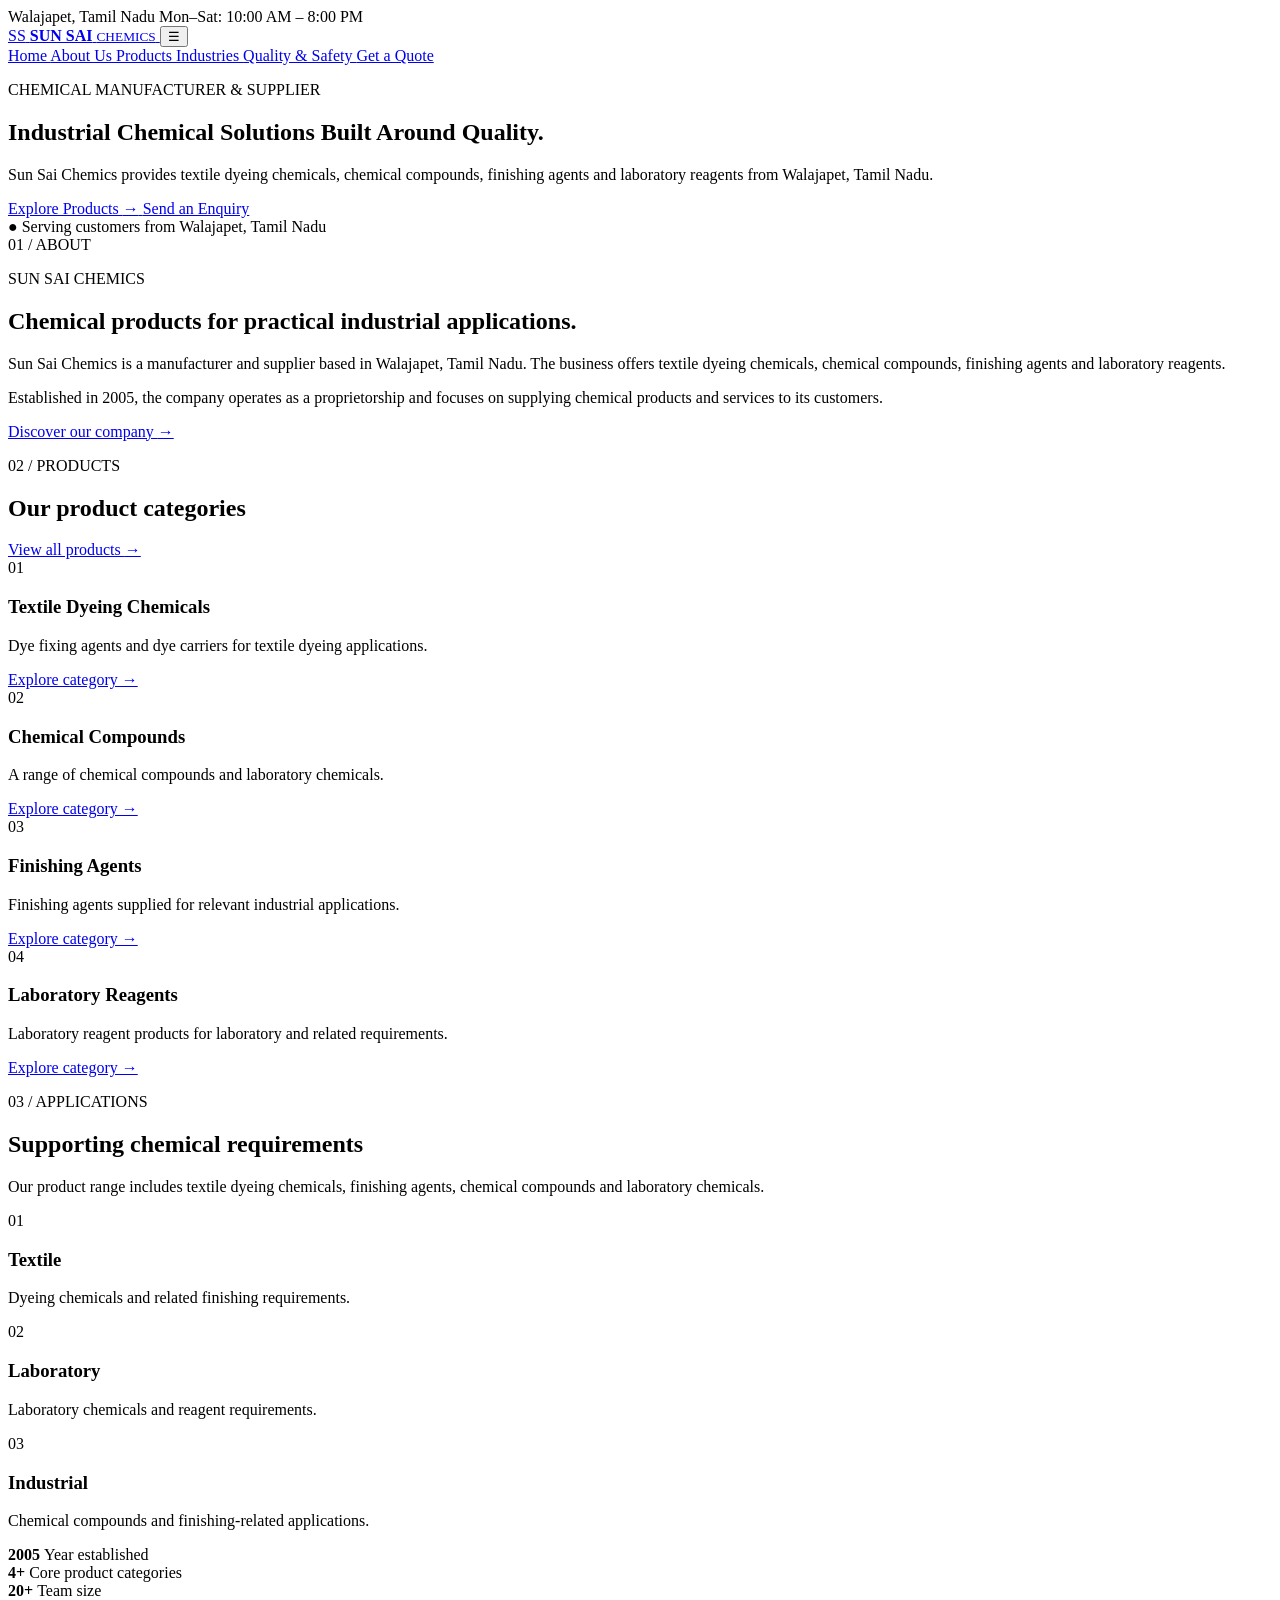
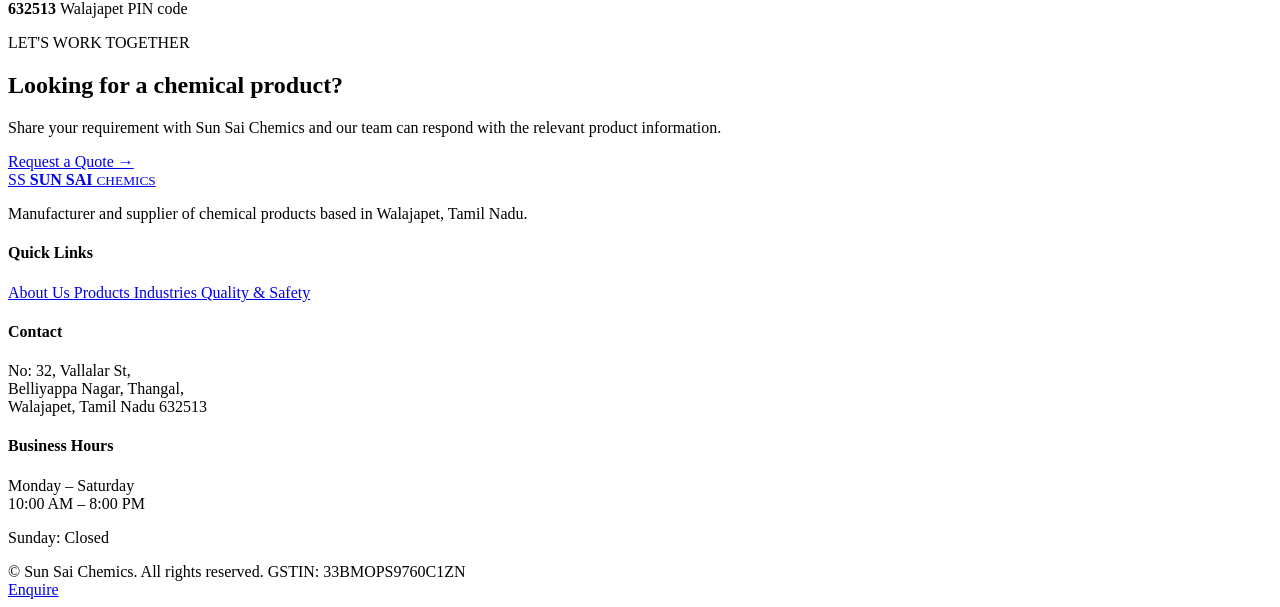
==== index.html @ 8ffca265 "Add files via upload" ====
<!DOCTYPE html>
<html lang="en">

<head>
  <meta charset="UTF-8">
  <meta name="viewport" content="width=device-width, initial-scale=1.0">

  <title>Sun Sai Chemics | Chemical Manufacturer & Supplier</title>

  <meta name="description"
    content="Sun Sai Chemics is a chemical manufacturer and supplier based in Walajapet, Tamil Nadu, offering textile dyeing chemicals, chemical compounds, finishing agents and laboratory reagents.">

  <meta name="keywords"
    content="Sun Sai Chemics, Sunsai Chemics, textile dyeing chemicals, dye fixing agent, dye carriers, finishing agents, laboratory chemicals, Walajapet">

  <meta name="theme-color" content="#0b1f33">

  <link rel="stylesheet" href="css/style.css">
</head>

<body>

  <!-- TOP BAR -->
  <div class="topbar">
    <div class="container topbar-inner">
      <span>Walajapet, Tamil Nadu</span>
      <span>Mon–Sat: 10:00 AM – 8:00 PM</span>
    </div>
  </div>


  <!-- HEADER -->
  <header class="site-header" id="siteHeader">

    <div class="container nav-wrap">

      <a class="brand" href="index.html" aria-label="Sun Sai Chemics home">

        <span class="brand-mark">SS</span>

        <span>
          <strong>SUN SAI</strong>
          <small>CHEMICS</small>
        </span>

      </a>


      <button
        class="menu-toggle"
        aria-label="Open menu"
        aria-expanded="false">
        ☰
      </button>


      <nav class="nav" id="mainNav">

        <a class="active" href="index.html">
          Home
        </a>

        <a href="about.html">
          About Us
        </a>

        <a href="products.html">
          Products
        </a>

        <a href="industries.html">
          Industries
        </a>

        <a href="quality.html">
          Quality & Safety
        </a>

        <a href="contact.html" class="nav-cta">
          Get a Quote
        </a>

      </nav>

    </div>

  </header>


  <main>


    <!-- HERO -->
    <section class="hero">

      <div class="hero-overlay"></div>

      <div class="container hero-content reveal">

        <p class="eyebrow">
          CHEMICAL MANUFACTURER & SUPPLIER
        </p>

        <h1>
          Industrial Chemical Solutions Built Around
          <span>Quality.</span>
        </h1>

        <p class="hero-copy">
          Sun Sai Chemics provides textile dyeing chemicals,
          chemical compounds, finishing agents and laboratory
          reagents from Walajapet, Tamil Nadu.
        </p>


        <div class="hero-actions">

          <a class="btn btn-primary" href="products.html">
            Explore Products
            <span>→</span>
          </a>

          <a class="btn btn-outline" href="contact.html">
            Send an Enquiry
          </a>

        </div>


        <div class="hero-note">
          <span>●</span>
          Serving customers from Walajapet, Tamil Nadu
        </div>

      </div>

      <div class="hero-shape"></div>

    </section>


    <!-- ABOUT -->
    <section class="intro section">

      <div class="container two-col">

        <div class="section-label reveal">
          01 / ABOUT
        </div>


        <div class="reveal">

          <p class="eyebrow">
            SUN SAI CHEMICS
          </p>

          <h2>
            Chemical products for practical industrial applications.
          </h2>

          <p>
            Sun Sai Chemics is a manufacturer and supplier
            based in Walajapet, Tamil Nadu. The business offers
            textile dyeing chemicals, chemical compounds,
            finishing agents and laboratory reagents.
          </p>

          <p>
            Established in 2005, the company operates as a
            proprietorship and focuses on supplying chemical
            products and services to its customers.
          </p>

          <a class="text-link" href="about.html">
            Discover our company
            <span>→</span>
          </a>

        </div>

      </div>

    </section>


    <!-- PRODUCTS -->
    <section class="products-preview section section-dark">

      <div class="container">

        <div class="section-head reveal">

          <div>

            <p class="eyebrow">
              02 / PRODUCTS
            </p>

            <h2>
              Our product categories
            </h2>

          </div>

          <a class="text-link light" href="products.html">
            View all products
            <span>→</span>
          </a>

        </div>


        <div class="product-grid">


          <!-- PRODUCT 1 -->
          <article class="product-card reveal">

            <div class="product-icon">
              01
            </div>

            <h3>
              Textile Dyeing Chemicals
            </h3>

            <p>
              Dye fixing agents and dye carriers for textile
              dyeing applications.
            </p>

            <a href="products.html#textile">
              Explore category →
            </a>

          </article>


          <!-- PRODUCT 2 -->
          <article class="product-card reveal">

            <div class="product-icon">
              02
            </div>

            <h3>
              Chemical Compounds
            </h3>

            <p>
              A range of chemical compounds and laboratory
              chemicals.
            </p>

            <a href="products.html#compounds">
              Explore category →
            </a>

          </article>


          <!-- PRODUCT 3 -->
          <article class="product-card reveal">

            <div class="product-icon">
              03
            </div>

            <h3>
              Finishing Agents
            </h3>

            <p>
              Finishing agents supplied for relevant industrial
              applications.
            </p>

            <a href="products.html#finishing">
              Explore category →
            </a>

          </article>


          <!-- PRODUCT 4 -->
          <article class="product-card reveal">

            <div class="product-icon">
              04
            </div>

            <h3>
              Laboratory Reagents
            </h3>

            <p>
              Laboratory reagent products for laboratory and
              related requirements.
            </p>

            <a href="products.html#lab">
              Explore category →
            </a>

          </article>


        </div>

      </div>

    </section>


    <!-- INDUSTRIES -->
    <section class="industries section">

      <div class="container">

        <div class="section-head reveal">

          <div>

            <p class="eyebrow">
              03 / APPLICATIONS
            </p>

            <h2>
              Supporting chemical requirements
            </h2>

          </div>

          <p class="section-intro">
            Our product range includes textile dyeing
            chemicals, finishing agents, chemical compounds
            and laboratory chemicals.
          </p>

        </div>


        <div class="industry-grid">


          <div class="industry-card reveal">

            <span>01</span>

            <h3>
              Textile
            </h3>

            <p>
              Dyeing chemicals and related finishing
              requirements.
            </p>

          </div>


          <div class="industry-card reveal">

            <span>02</span>

            <h3>
              Laboratory
            </h3>

            <p>
              Laboratory chemicals and reagent requirements.
            </p>

          </div>


          <div class="industry-card reveal">

            <span>03</span>

            <h3>
              Industrial
            </h3>

            <p>
              Chemical compounds and finishing-related
              applications.
            </p>

          </div>


        </div>

      </div>

    </section>


    <!-- STATS -->
    <section class="stats section-dark">

      <div class="container stats-grid">


        <div class="stat reveal">

          <strong>
            2005
          </strong>

          <span>
            Year established
          </span>

        </div>


        <div class="stat reveal">

          <strong>
            4+
          </strong>

          <span>
            Core product categories
          </span>

        </div>


        <!-- UPDATED EMPLOYEE COUNT -->
        <div class="stat reveal">

          <strong>
            20+
          </strong>

          <span>
            Team size
          </span>

        </div>


        <div class="stat reveal">

          <strong>
            632513
          </strong>

          <span>
            Walajapet PIN code
          </span>

        </div>


      </div>

    </section>


    <!-- CTA -->
    <section class="cta section">

      <div class="container cta-box reveal">

        <div>

          <p class="eyebrow">
            LET'S WORK TOGETHER
          </p>

          <h2>
            Looking for a chemical product?
          </h2>

          <p>
            Share your requirement with Sun Sai Chemics
            and our team can respond with the relevant
            product information.
          </p>

        </div>


        <a class="btn btn-primary" href="contact.html">
          Request a Quote →
        </a>

      </div>

    </section>

  </main>


  <!-- FOOTER -->
  <footer class="footer">

    <div class="container footer-grid">


      <div>

        <a class="brand brand-footer" href="index.html">

          <span class="brand-mark">
            SS
          </span>

          <span>
            <strong>
              SUN SAI
            </strong>

            <small>
              CHEMICS
            </small>
          </span>

        </a>


        <p>
          Manufacturer and supplier of chemical products
          based in Walajapet, Tamil Nadu.
        </p>

      </div>


      <div>

        <h4>
          Quick Links
        </h4>

        <a href="about.html">
          About Us
        </a>

        <a href="products.html">
          Products
        </a>

        <a href="industries.html">
          Industries
        </a>

        <a href="quality.html">
          Quality & Safety
        </a>

      </div>


      <div>

        <h4>
          Contact
        </h4>

        <p>
          No: 32, Vallalar St,<br>
          Belliyappa Nagar, Thangal,<br>
          Walajapet, Tamil Nadu 632513
        </p>

      </div>


      <div>

        <h4>
          Business Hours
        </h4>

        <p>
          Monday – Saturday<br>
          10:00 AM – 8:00 PM
        </p>

        <p>
          Sunday: Closed
        </p>

      </div>


    </div>


    <div class="container footer-bottom">

      <span>
        © <span id="year"></span>
        Sun Sai Chemics. All rights reserved.
      </span>

      <span>
        GSTIN: 33BMOPS9760C1ZN
      </span>

    </div>

  </footer>


  <!-- FLOATING ENQUIRY -->
  <a
    class="floating-whatsapp"
    href="contact.html"
    aria-label="Contact Sun Sai Chemics">
    Enquire
  </a>


  <script src="js/script.js"></script>

</body>

</html>
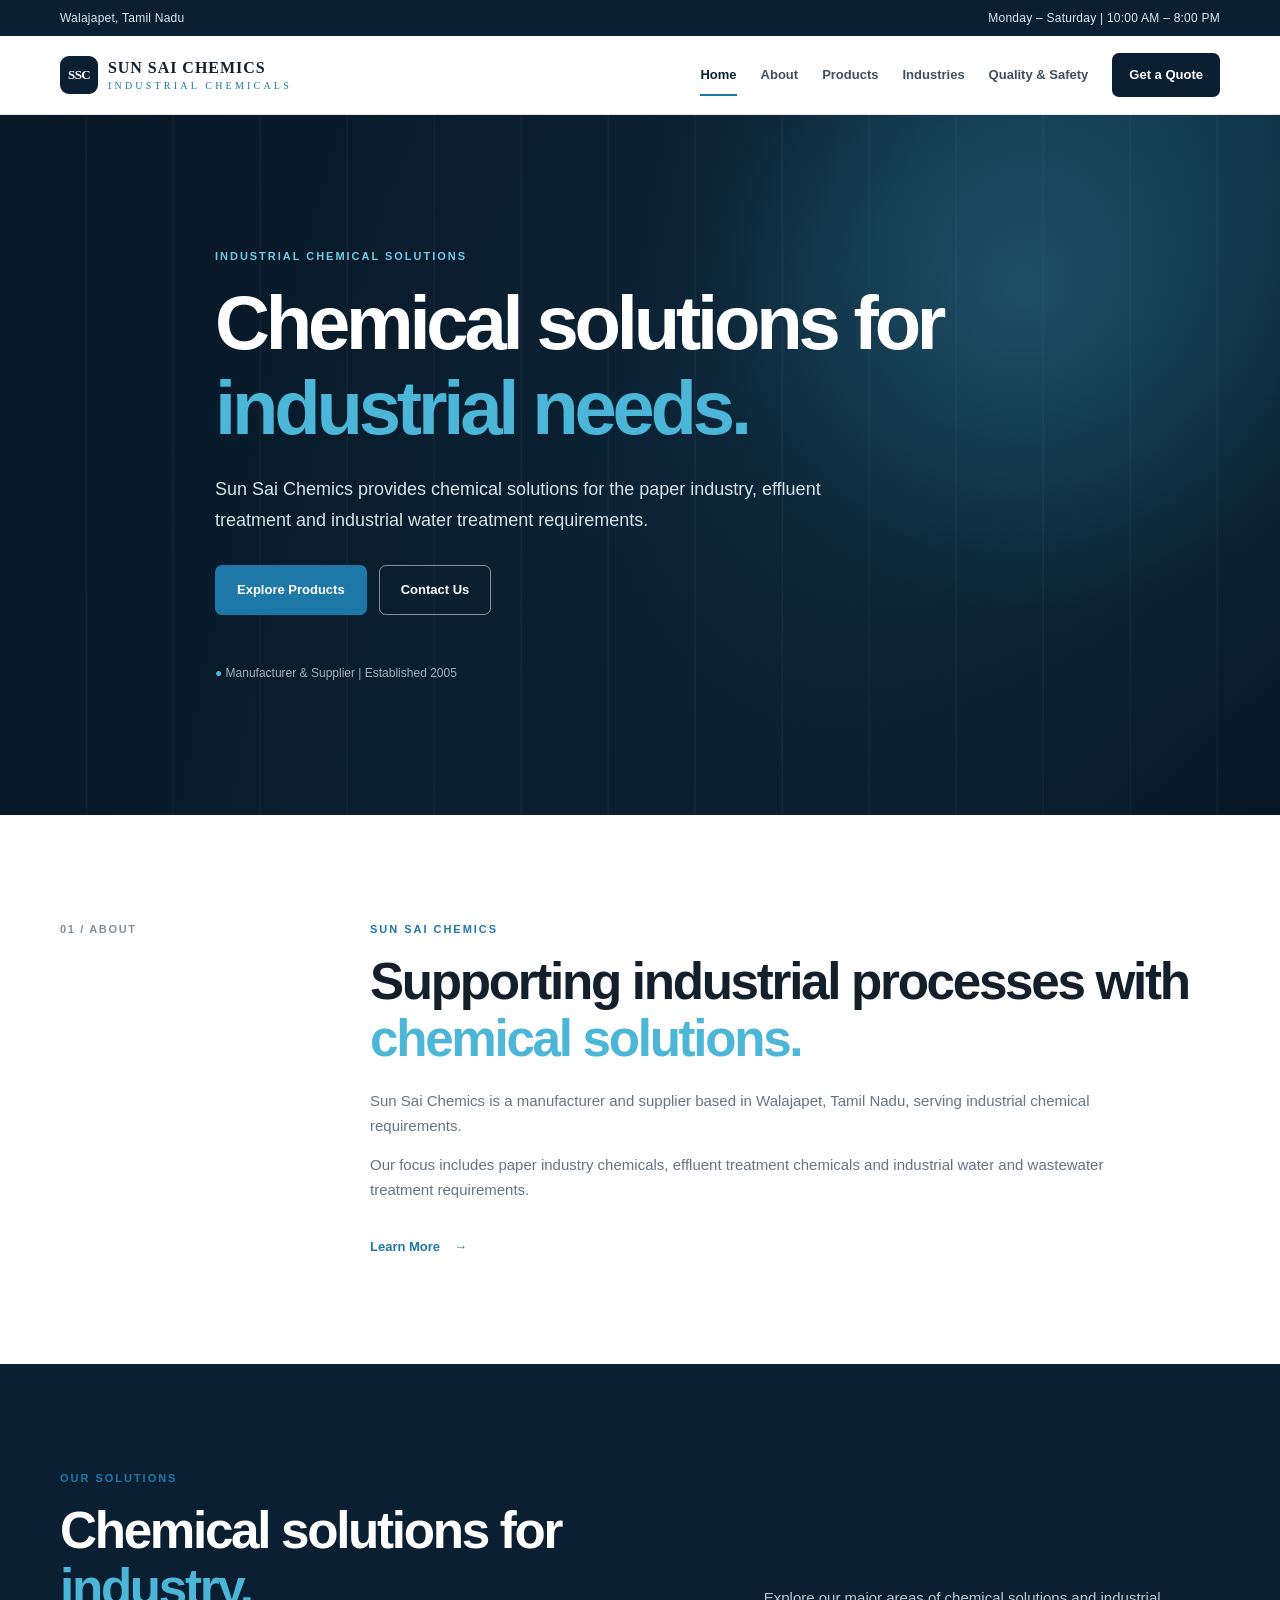
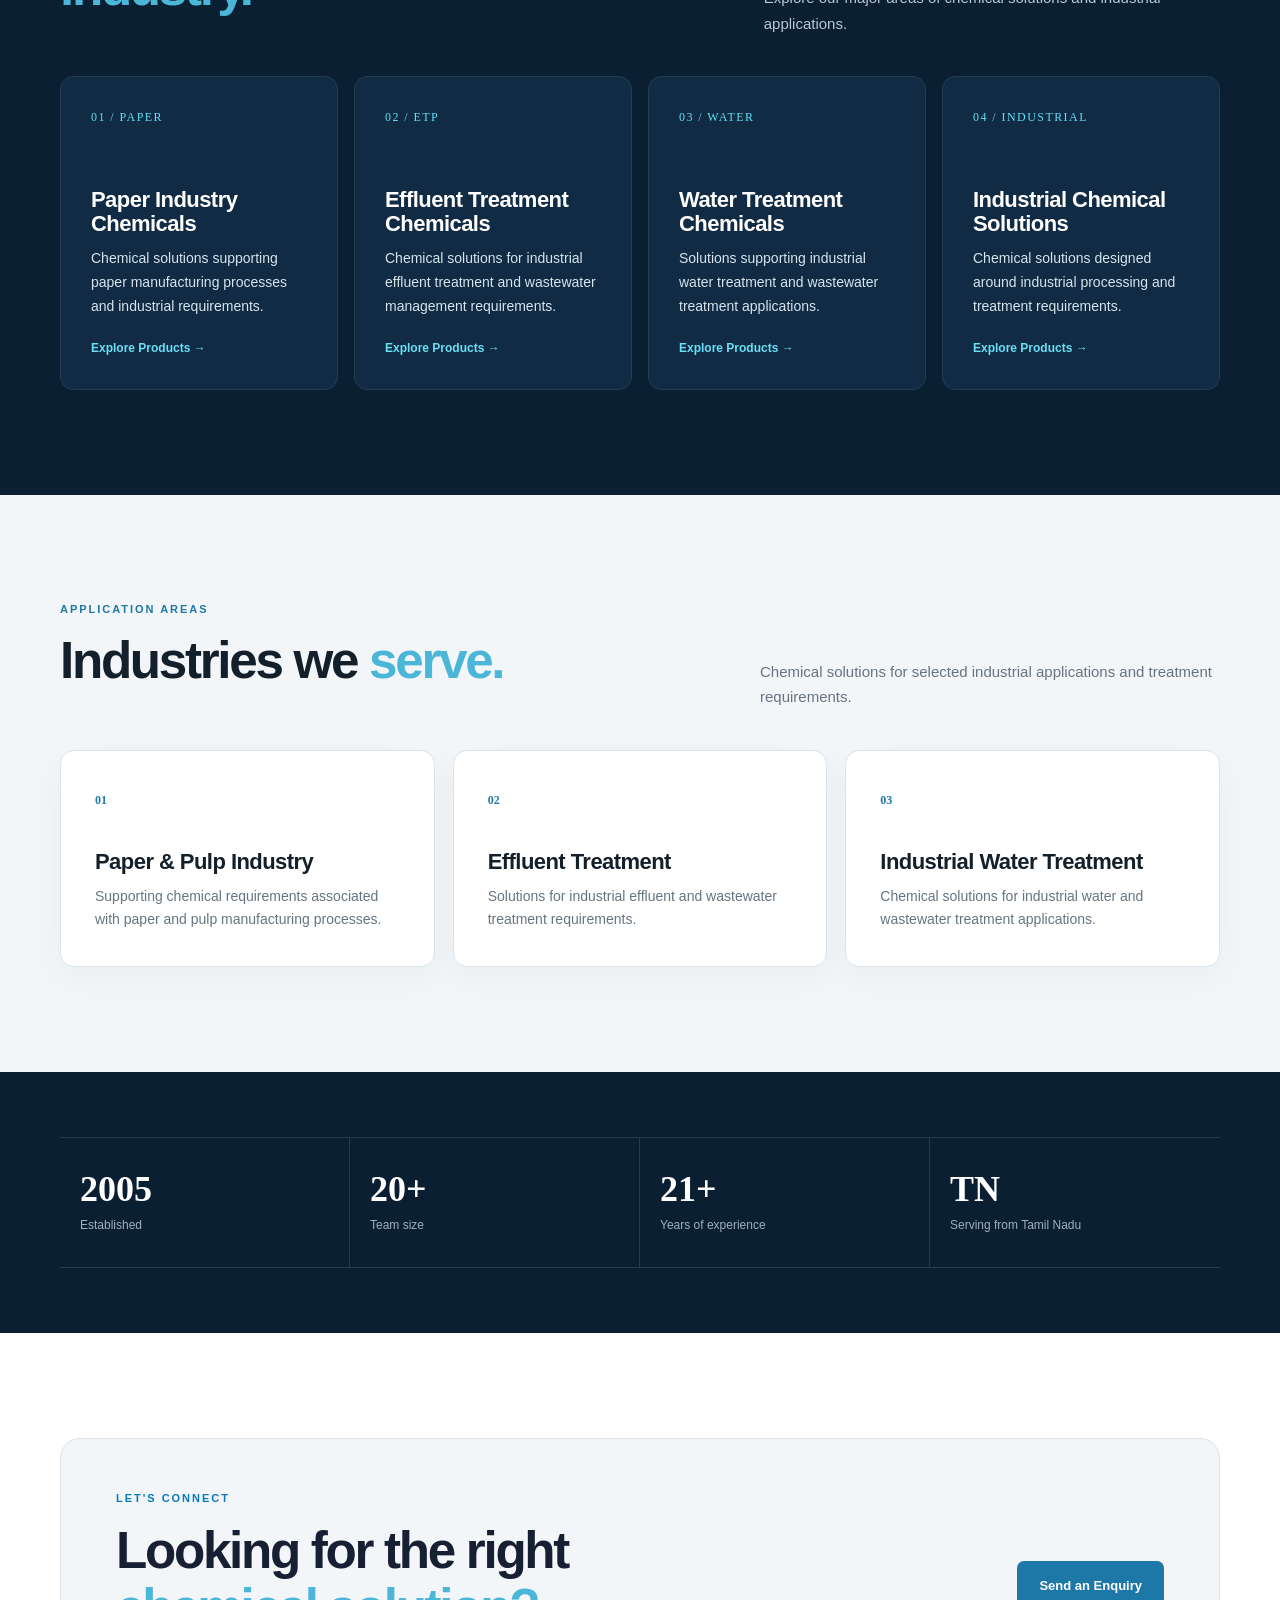
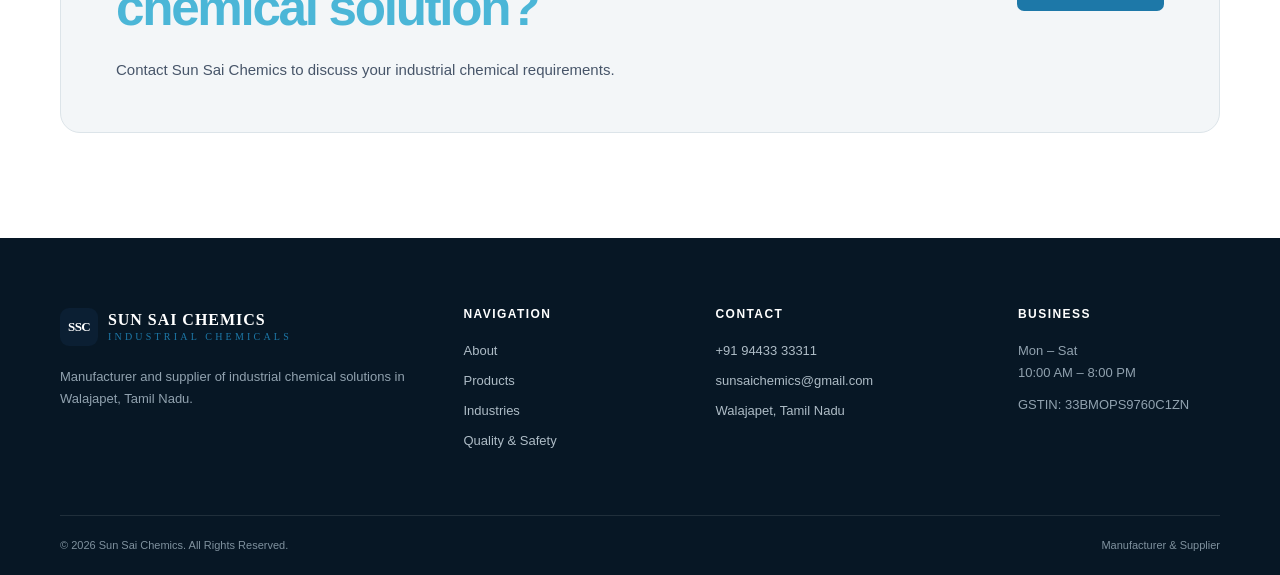
==== commit b987578a: "Add files via upload" ====
--- a/index.html
+++ b/index.html
@@ -1,625 +1,460 @@
 <!DOCTYPE html>
 <html lang="en">
-
 <head>
-  <meta charset="UTF-8">
-  <meta name="viewport" content="width=device-width, initial-scale=1.0">
-
-  <title>Sun Sai Chemics | Chemical Manufacturer & Supplier</title>
-
-  <meta name="description"
-    content="Sun Sai Chemics is a chemical manufacturer and supplier based in Walajapet, Tamil Nadu, offering textile dyeing chemicals, chemical compounds, finishing agents and laboratory reagents.">
-
-  <meta name="keywords"
-    content="Sun Sai Chemics, Sunsai Chemics, textile dyeing chemicals, dye fixing agent, dye carriers, finishing agents, laboratory chemicals, Walajapet">
-
-  <meta name="theme-color" content="#0b1f33">
-
-  <link rel="stylesheet" href="css/style.css">
+    <meta charset="UTF-8">
+    <meta name="viewport" content="width=device-width, initial-scale=1.0">
+
+    <title>Sun Sai Chemics | Industrial Chemical Solutions</title>
+    <meta name="description"
+          content="Sun Sai Chemics - Manufacturer and supplier of paper industry chemicals, effluent treatment chemicals and industrial chemical solutions in Walajapet, Tamil Nadu.">
+
+    <link rel="stylesheet" href="css/style.css">
 </head>
 
 <body>
 
-  <!-- TOP BAR -->
-  <div class="topbar">
+<!-- TOP BAR -->
+<div class="topbar">
     <div class="container topbar-inner">
-      <span>Walajapet, Tamil Nadu</span>
-      <span>Mon–Sat: 10:00 AM – 8:00 PM</span>
-    </div>
-  </div>
-
-
-  <!-- HEADER -->
-  <header class="site-header" id="siteHeader">
-
+        <span>Walajapet, Tamil Nadu</span>
+        <span>Monday – Saturday | 10:00 AM – 8:00 PM</span>
+    </div>
+</div>
+
+<!-- HEADER -->
+<header class="site-header">
     <div class="container nav-wrap">
 
-      <a class="brand" href="index.html" aria-label="Sun Sai Chemics home">
-
-        <span class="brand-mark">SS</span>
-
-        <span>
-          <strong>SUN SAI</strong>
-          <small>CHEMICS</small>
-        </span>
-
-      </a>
-
-
-      <button
-        class="menu-toggle"
-        aria-label="Open menu"
-        aria-expanded="false">
-        ☰
-      </button>
-
-
-      <nav class="nav" id="mainNav">
-
-        <a class="active" href="index.html">
-          Home
+        <a href="index.html" class="brand">
+            <div class="brand-mark">SSC</div>
+            <div>
+                <strong>SUN SAI CHEMICS</strong>
+                <small>INDUSTRIAL CHEMICALS</small>
+            </div>
         </a>
 
-        <a href="about.html">
-          About Us
-        </a>
-
-        <a href="products.html">
-          Products
-        </a>
-
-        <a href="industries.html">
-          Industries
-        </a>
-
-        <a href="quality.html">
-          Quality & Safety
-        </a>
-
-        <a href="contact.html" class="nav-cta">
-          Get a Quote
-        </a>
-
-      </nav>
-
-    </div>
-
-  </header>
-
-
-  <main>
-
-
-    <!-- HERO -->
-    <section class="hero">
-
-      <div class="hero-overlay"></div>
-
-      <div class="container hero-content reveal">
-
-        <p class="eyebrow">
-          CHEMICAL MANUFACTURER & SUPPLIER
+        <button class="menu-toggle" aria-label="Open menu">☰</button>
+
+        <nav class="nav">
+            <a href="index.html" class="active">Home</a>
+            <a href="about.html">About</a>
+            <a href="products.html">Products</a>
+            <a href="industries.html">Industries</a>
+            <a href="quality.html">Quality & Safety</a>
+            <a href="contact.html" class="nav-cta">Get a Quote</a>
+        </nav>
+
+    </div>
+</header>
+
+
+<!-- HERO -->
+<section class="hero">
+
+    <div class="container hero-content">
+
+        <div class="eyebrow">INDUSTRIAL CHEMICAL SOLUTIONS</div>
+
+        <h1>
+            Chemical solutions for
+            <span>industrial needs.</span>
+        </h1>
+
+        <p class="hero-copy">
+            Sun Sai Chemics provides chemical solutions for the
+            paper industry, effluent treatment and industrial
+            water treatment requirements.
         </p>
 
-        <h1>
-          Industrial Chemical Solutions Built Around
-          <span>Quality.</span>
-        </h1>
-
-        <p class="hero-copy">
-          Sun Sai Chemics provides textile dyeing chemicals,
-          chemical compounds, finishing agents and laboratory
-          reagents from Walajapet, Tamil Nadu.
-        </p>
-
-
         <div class="hero-actions">
-
-          <a class="btn btn-primary" href="products.html">
-            Explore Products
-            <span>→</span>
-          </a>
-
-          <a class="btn btn-outline" href="contact.html">
-            Send an Enquiry
-          </a>
-
-        </div>
-
+            <a href="products.html" class="btn btn-primary">
+                Explore Products
+            </a>
+
+            <a href="contact.html" class="btn btn-outline">
+                Contact Us
+            </a>
+        </div>
 
         <div class="hero-note">
-          <span>●</span>
-          Serving customers from Walajapet, Tamil Nadu
-        </div>
-
-      </div>
-
-      <div class="hero-shape"></div>
-
-    </section>
-
-
-    <!-- ABOUT -->
-    <section class="intro section">
-
-      <div class="container two-col">
-
-        <div class="section-label reveal">
-          01 / ABOUT
-        </div>
-
-
-        <div class="reveal">
-
-          <p class="eyebrow">
-            SUN SAI CHEMICS
-          </p>
-
-          <h2>
-            Chemical products for practical industrial applications.
-          </h2>
-
-          <p>
-            Sun Sai Chemics is a manufacturer and supplier
-            based in Walajapet, Tamil Nadu. The business offers
-            textile dyeing chemicals, chemical compounds,
-            finishing agents and laboratory reagents.
-          </p>
-
-          <p>
-            Established in 2005, the company operates as a
-            proprietorship and focuses on supplying chemical
-            products and services to its customers.
-          </p>
-
-          <a class="text-link" href="about.html">
-            Discover our company
-            <span>→</span>
-          </a>
-
-        </div>
-
-      </div>
-
-    </section>
-
-
-    <!-- PRODUCTS -->
-    <section class="products-preview section section-dark">
-
-      <div class="container">
-
-        <div class="section-head reveal">
-
-          <div>
-
-            <p class="eyebrow">
-              02 / PRODUCTS
+            <span>●</span>
+            Manufacturer & Supplier | Established 2005
+        </div>
+
+    </div>
+
+</section>
+
+
+<!-- INTRO -->
+<section class="section">
+
+    <div class="container two-col">
+
+        <div>
+            <div class="section-label">01 / ABOUT</div>
+        </div>
+
+        <div class="intro">
+
+            <div class="eyebrow">SUN SAI CHEMICS</div>
+
+            <h2>
+                Supporting industrial processes with
+                <span>chemical solutions.</span>
+            </h2>
+
+            <p>
+                Sun Sai Chemics is a manufacturer and supplier
+                based in Walajapet, Tamil Nadu, serving industrial
+                chemical requirements.
             </p>
 
-            <h2>
-              Our product categories
-            </h2>
-
-          </div>
-
-          <a class="text-link light" href="products.html">
-            View all products
-            <span>→</span>
-          </a>
+            <p>
+                Our focus includes paper industry chemicals,
+                effluent treatment chemicals and industrial
+                water and wastewater treatment requirements.
+            </p>
+
+            <a href="about.html" class="text-link">
+                Learn More <span>→</span>
+            </a>
+
+        </div>
+
+    </div>
+
+</section>
+
+
+<!-- PRODUCTS -->
+<section class="section section-dark">
+
+    <div class="container">
+
+        <div class="section-head">
+
+            <div>
+                <div class="eyebrow">OUR SOLUTIONS</div>
+
+                <h2>
+                    Chemical solutions for
+                    <span>industry.</span>
+                </h2>
+            </div>
+
+            <div class="section-intro">
+                <p>
+                    Explore our major areas of chemical solutions
+                    and industrial applications.
+                </p>
+            </div>
 
         </div>
 
 
         <div class="product-grid">
 
-
-          <!-- PRODUCT 1 -->
-          <article class="product-card reveal">
-
-            <div class="product-icon">
-              01
-            </div>
-
-            <h3>
-              Textile Dyeing Chemicals
-            </h3>
-
-            <p>
-              Dye fixing agents and dye carriers for textile
-              dyeing applications.
-            </p>
-
-            <a href="products.html#textile">
-              Explore category →
+            <!-- PRODUCT 1 -->
+            <div class="product-card reveal">
+
+                <div class="product-icon">01 / PAPER</div>
+
+                <h3>Paper Industry Chemicals</h3>
+
+                <p>
+                    Chemical solutions supporting paper
+                    manufacturing processes and industrial
+                    requirements.
+                </p>
+
+                <a href="products.html" class="text-link">
+                    Explore Products →
+                </a>
+
+            </div>
+
+
+            <!-- PRODUCT 2 -->
+            <div class="product-card reveal">
+
+                <div class="product-icon">02 / ETP</div>
+
+                <h3>Effluent Treatment Chemicals</h3>
+
+                <p>
+                    Chemical solutions for industrial effluent
+                    treatment and wastewater management
+                    requirements.
+                </p>
+
+                <a href="products.html" class="text-link">
+                    Explore Products →
+                </a>
+
+            </div>
+
+
+            <!-- PRODUCT 3 -->
+            <div class="product-card reveal">
+
+                <div class="product-icon">03 / WATER</div>
+
+                <h3>Water Treatment Chemicals</h3>
+
+                <p>
+                    Solutions supporting industrial water
+                    treatment and wastewater treatment
+                    applications.
+                </p>
+
+                <a href="products.html" class="text-link">
+                    Explore Products →
+                </a>
+
+            </div>
+
+
+            <!-- PRODUCT 4 -->
+            <div class="product-card reveal">
+
+                <div class="product-icon">04 / INDUSTRIAL</div>
+
+                <h3>Industrial Chemical Solutions</h3>
+
+                <p>
+                    Chemical solutions designed around
+                    industrial processing and treatment
+                    requirements.
+                </p>
+
+                <a href="products.html" class="text-link">
+                    Explore Products →
+                </a>
+
+            </div>
+
+        </div>
+
+    </div>
+
+</section>
+
+
+<!-- INDUSTRIES -->
+<section class="section section-soft">
+
+    <div class="container">
+
+        <div class="section-head">
+
+            <div>
+                <div class="eyebrow">APPLICATION AREAS</div>
+
+                <h2>
+                    Industries we
+                    <span>serve.</span>
+                </h2>
+            </div>
+
+            <div class="section-intro">
+                <p>
+                    Chemical solutions for selected industrial
+                    applications and treatment requirements.
+                </p>
+            </div>
+
+        </div>
+
+
+        <div class="industry-grid">
+
+            <div class="industry-card reveal">
+                <span>01</span>
+                <h3>Paper & Pulp Industry</h3>
+                <p>
+                    Supporting chemical requirements associated
+                    with paper and pulp manufacturing processes.
+                </p>
+            </div>
+
+
+            <div class="industry-card reveal">
+                <span>02</span>
+                <h3>Effluent Treatment</h3>
+                <p>
+                    Solutions for industrial effluent and
+                    wastewater treatment requirements.
+                </p>
+            </div>
+
+
+            <div class="industry-card reveal">
+                <span>03</span>
+                <h3>Industrial Water Treatment</h3>
+                <p>
+                    Chemical solutions for industrial water and
+                    wastewater treatment applications.
+                </p>
+            </div>
+
+        </div>
+
+    </div>
+
+</section>
+
+
+<!-- STATS -->
+<section class="section section-dark stats">
+
+    <div class="container">
+
+        <div class="stats-grid">
+
+            <div class="stat reveal">
+                <strong>2005</strong>
+                <span>Established</span>
+            </div>
+
+            <div class="stat reveal">
+                <strong>20+</strong>
+                <span>Team size</span>
+            </div>
+
+            <div class="stat reveal">
+                <strong>21+</strong>
+                <span>Years of experience</span>
+            </div>
+
+            <div class="stat reveal">
+                <strong>TN</strong>
+                <span>Serving from Tamil Nadu</span>
+            </div>
+
+        </div>
+
+    </div>
+
+</section>
+
+
+<!-- CTA -->
+<section class="section">
+
+    <div class="container">
+
+        <div class="cta-box">
+
+            <div>
+                <div class="eyebrow">LET'S CONNECT</div>
+
+                <h2>
+                    Looking for the right
+                    <span>chemical solution?</span>
+                </h2>
+
+                <p>
+                    Contact Sun Sai Chemics to discuss your
+                    industrial chemical requirements.
+                </p>
+            </div>
+
+            <a href="contact.html" class="btn btn-primary">
+                Send an Enquiry
             </a>
 
-          </article>
-
-
-          <!-- PRODUCT 2 -->
-          <article class="product-card reveal">
-
-            <div class="product-icon">
-              02
-            </div>
-
-            <h3>
-              Chemical Compounds
-            </h3>
-
-            <p>
-              A range of chemical compounds and laboratory
-              chemicals.
-            </p>
-
-            <a href="products.html#compounds">
-              Explore category →
-            </a>
-
-          </article>
-
-
-          <!-- PRODUCT 3 -->
-          <article class="product-card reveal">
-
-            <div class="product-icon">
-              03
-            </div>
-
-            <h3>
-              Finishing Agents
-            </h3>
-
-            <p>
-              Finishing agents supplied for relevant industrial
-              applications.
-            </p>
-
-            <a href="products.html#finishing">
-              Explore category →
-            </a>
-
-          </article>
-
-
-          <!-- PRODUCT 4 -->
-          <article class="product-card reveal">
-
-            <div class="product-icon">
-              04
-            </div>
-
-            <h3>
-              Laboratory Reagents
-            </h3>
-
-            <p>
-              Laboratory reagent products for laboratory and
-              related requirements.
-            </p>
-
-            <a href="products.html#lab">
-              Explore category →
-            </a>
-
-          </article>
-
-
-        </div>
-
-      </div>
-
-    </section>
-
-
-    <!-- INDUSTRIES -->
-    <section class="industries section">
-
-      <div class="container">
-
-        <div class="section-head reveal">
-
-          <div>
-
-            <p class="eyebrow">
-              03 / APPLICATIONS
-            </p>
-
-            <h2>
-              Supporting chemical requirements
-            </h2>
-
-          </div>
-
-          <p class="section-intro">
-            Our product range includes textile dyeing
-            chemicals, finishing agents, chemical compounds
-            and laboratory chemicals.
-          </p>
-
-        </div>
-
-
-        <div class="industry-grid">
-
-
-          <div class="industry-card reveal">
-
-            <span>01</span>
-
-            <h3>
-              Textile
-            </h3>
-
-            <p>
-              Dyeing chemicals and related finishing
-              requirements.
-            </p>
-
-          </div>
-
-
-          <div class="industry-card reveal">
-
-            <span>02</span>
-
-            <h3>
-              Laboratory
-            </h3>
-
-            <p>
-              Laboratory chemicals and reagent requirements.
-            </p>
-
-          </div>
-
-
-          <div class="industry-card reveal">
-
-            <span>03</span>
-
-            <h3>
-              Industrial
-            </h3>
-
-            <p>
-              Chemical compounds and finishing-related
-              applications.
-            </p>
-
-          </div>
-
-
-        </div>
-
-      </div>
-
-    </section>
-
-
-    <!-- STATS -->
-    <section class="stats section-dark">
-
-      <div class="container stats-grid">
-
-
-        <div class="stat reveal">
-
-          <strong>
-            2005
-          </strong>
-
-          <span>
-            Year established
-          </span>
-
-        </div>
-
-
-        <div class="stat reveal">
-
-          <strong>
-            4+
-          </strong>
-
-          <span>
-            Core product categories
-          </span>
-
-        </div>
-
-
-        <!-- UPDATED EMPLOYEE COUNT -->
-        <div class="stat reveal">
-
-          <strong>
-            20+
-          </strong>
-
-          <span>
-            Team size
-          </span>
-
-        </div>
-
-
-        <div class="stat reveal">
-
-          <strong>
-            632513
-          </strong>
-
-          <span>
-            Walajapet PIN code
-          </span>
-
-        </div>
-
-
-      </div>
-
-    </section>
-
-
-    <!-- CTA -->
-    <section class="cta section">
-
-      <div class="container cta-box reveal">
-
-        <div>
-
-          <p class="eyebrow">
-            LET'S WORK TOGETHER
-          </p>
-
-          <h2>
-            Looking for a chemical product?
-          </h2>
-
-          <p>
-            Share your requirement with Sun Sai Chemics
-            and our team can respond with the relevant
-            product information.
-          </p>
-
-        </div>
-
-
-        <a class="btn btn-primary" href="contact.html">
-          Request a Quote →
-        </a>
-
-      </div>
-
-    </section>
-
-  </main>
-
-
-  <!-- FOOTER -->
-  <footer class="footer">
-
-    <div class="container footer-grid">
-
-
-      <div>
-
-        <a class="brand brand-footer" href="index.html">
-
-          <span class="brand-mark">
-            SS
-          </span>
-
-          <span>
-            <strong>
-              SUN SAI
-            </strong>
-
-            <small>
-              CHEMICS
-            </small>
-          </span>
-
-        </a>
-
-
-        <p>
-          Manufacturer and supplier of chemical products
-          based in Walajapet, Tamil Nadu.
-        </p>
-
-      </div>
-
-
-      <div>
-
-        <h4>
-          Quick Links
-        </h4>
-
-        <a href="about.html">
-          About Us
-        </a>
-
-        <a href="products.html">
-          Products
-        </a>
-
-        <a href="industries.html">
-          Industries
-        </a>
-
-        <a href="quality.html">
-          Quality & Safety
-        </a>
-
-      </div>
-
-
-      <div>
-
-        <h4>
-          Contact
-        </h4>
-
-        <p>
-          No: 32, Vallalar St,<br>
-          Belliyappa Nagar, Thangal,<br>
-          Walajapet, Tamil Nadu 632513
-        </p>
-
-      </div>
-
-
-      <div>
-
-        <h4>
-          Business Hours
-        </h4>
-
-        <p>
-          Monday – Saturday<br>
-          10:00 AM – 8:00 PM
-        </p>
-
-        <p>
-          Sunday: Closed
-        </p>
-
-      </div>
-
-
-    </div>
-
-
-    <div class="container footer-bottom">
-
-      <span>
-        © <span id="year"></span>
-        Sun Sai Chemics. All rights reserved.
-      </span>
-
-      <span>
-        GSTIN: 33BMOPS9760C1ZN
-      </span>
-
-    </div>
-
-  </footer>
-
-
-  <!-- FLOATING ENQUIRY -->
-  <a
-    class="floating-whatsapp"
-    href="contact.html"
-    aria-label="Contact Sun Sai Chemics">
-    Enquire
-  </a>
-
-
-  <script src="js/script.js"></script>
+        </div>
+
+    </div>
+
+</section>
+
+
+<!-- FOOTER -->
+<footer class="footer">
+
+    <div class="container">
+
+        <div class="footer-grid">
+
+            <div>
+                <a href="index.html" class="brand brand-footer">
+                    <div class="brand-mark">SSC</div>
+                    <div>
+                        <strong>SUN SAI CHEMICS</strong>
+                        <small>INDUSTRIAL CHEMICALS</small>
+                    </div>
+                </a>
+
+                <p>
+                    Manufacturer and supplier of industrial
+                    chemical solutions in Walajapet, Tamil Nadu.
+                </p>
+            </div>
+
+
+            <div>
+                <h4>Navigation</h4>
+
+                <a href="about.html">About</a>
+                <a href="products.html">Products</a>
+                <a href="industries.html">Industries</a>
+                <a href="quality.html">Quality & Safety</a>
+            </div>
+
+
+            <div>
+                <h4>Contact</h4>
+
+                <a href="tel:+919443333311">
+                    +91 94433 33311
+                </a>
+
+                <a href="mailto:sunsaichemics@gmail.com">
+                    sunsaichemics@gmail.com
+                </a>
+
+                <a href="contact.html">
+                    Walajapet, Tamil Nadu
+                </a>
+            </div>
+
+
+            <div>
+                <h4>Business</h4>
+
+                <p>
+                    Mon – Sat<br>
+                    10:00 AM – 8:00 PM
+                </p>
+
+                <p style="margin-top:10px;">
+                    GSTIN: 33BMOPS9760C1ZN
+                </p>
+            </div>
+
+        </div>
+
+
+        <div class="footer-bottom">
+
+            <span>
+                © 2026 Sun Sai Chemics. All Rights Reserved.
+            </span>
+
+            <span>
+                Manufacturer & Supplier
+            </span>
+
+        </div>
+
+    </div>
+
+</footer>
+
+
+<script src="js/script.js"></script>
 
 </body>
-
 </html>
--- a/css/style.css
+++ b/css/style.css
@@ -0,0 +1,174 @@
+@import url('https://fonts.googleapis.com/css2?family=DM+Sans:wght@400;500;600;700&family=Manrope:wght@500;600;700;800&display=swap');
+
+:root{
+  --navy:#0b1f33; --navy2:#102d47; --blue:#1d78a8; --cyan:#4bb6d7;
+  --ink:#13202c; --muted:#667482; --line:#dce4e9; --soft:#f3f6f8; --white:#fff;
+  --shadow:0 18px 55px rgba(11,31,51,.10); --radius:18px;
+}
+*{box-sizing:border-box;margin:0;padding:0}
+html{scroll-behavior:smooth}
+body{font-family:"DM Sans",Arial,sans-serif;color:var(--ink);background:#fff;line-height:1.7}
+a{text-decoration:none;color:inherit}
+img{max-width:100%;display:block}
+.container{width:min(1160px,92%);margin:auto}
+.topbar{background:var(--navy);color:#dce8f1;font-size:12px;letter-spacing:.02em}
+.topbar-inner{display:flex;justify-content:space-between;padding:8px 0}
+.site-header{position:sticky;top:0;z-index:100;background:rgba(255,255,255,.96);backdrop-filter:blur(14px);border-bottom:1px solid rgba(220,228,233,.8)}
+.nav-wrap{min-height:78px;display:flex;align-items:center;justify-content:space-between;gap:24px}
+.brand{display:flex;align-items:center;gap:10px}
+.brand-mark{width:38px;height:38px;border-radius:9px;background:var(--navy);color:#fff;display:grid;place-items:center;font-family:Manrope;font-weight:800;font-size:13px;letter-spacing:-.05em}
+.brand strong,.brand small{display:block;line-height:1.05;font-family:Manrope}
+.brand strong{font-size:16px;letter-spacing:.06em}.brand small{font-size:10px;letter-spacing:.32em;margin-top:4px;color:var(--blue)}
+.nav{display:flex;align-items:center;gap:24px;font-size:13px;font-weight:600}
+.nav a{position:relative;padding:27px 0;color:#40505d}
+.nav a:hover,.nav a.active{color:var(--navy)}
+.nav a.active:after{content:"";position:absolute;bottom:17px;left:0;width:100%;height:2px;background:var(--blue)}
+.nav .nav-cta{background:var(--navy);color:#fff;padding:11px 17px;border-radius:7px}
+.nav .nav-cta:hover{color:#fff;background:var(--blue)}
+.nav .nav-cta.active:after{display:none}
+.menu-toggle{display:none;border:0;background:none;font-size:27px;color:var(--navy)}
+.hero{min-height:700px;position:relative;display:grid;align-items:center;overflow:hidden;background:
+linear-gradient(90deg,rgba(7,23,38,.97) 0%,rgba(7,23,38,.83) 48%,rgba(7,23,38,.42) 100%),
+linear-gradient(135deg,#122f47,#1e5a78 50%,#061522)}
+.hero:before{content:"";position:absolute;inset:0;background:radial-gradient(circle at 80% 25%,rgba(75,182,215,.25),transparent 28%),repeating-linear-gradient(90deg,transparent 0 85px,rgba(255,255,255,.035) 86px 87px)}
+.hero-content{position:relative;z-index:2;padding:100px 0;color:#fff;max-width:850px}
+.eyebrow{font-size:11px;letter-spacing:.18em;font-weight:800;color:var(--blue);text-transform:uppercase;margin-bottom:14px}
+.hero .eyebrow{color:#75cbe4}
+h1,h2,h3,h4{font-family:Manrope,Arial,sans-serif;line-height:1.12}
+h1{font-size:clamp(44px,6vw,76px);letter-spacing:-.055em;max-width:850px}
+h1 span,h2 span{color:var(--cyan)}
+.hero-copy{font-size:18px;max-width:650px;color:#d7e3eb;margin:24px 0 30px}
+.hero-actions{display:flex;gap:12px;flex-wrap:wrap}
+.btn{display:inline-flex;align-items:center;justify-content:center;gap:12px;padding:13px 21px;border-radius:7px;font-weight:700;font-size:13px;transition:.25s ease;border:1px solid transparent;cursor:pointer}
+.btn-primary{background:var(--blue);color:#fff}.btn-primary:hover{background:#155e85;transform:translateY(-2px)}
+.btn-outline{border-color:rgba(255,255,255,.5);color:#fff}.btn-outline:hover{background:#fff;color:var(--navy)}
+.btn-dark{background:var(--navy);color:#fff}.btn-dark:hover{background:var(--blue)}
+.btn-small{padding:10px 14px;font-size:12px;align-self:end}
+.hero-note{margin-top:48px;color:#9fb1bf;font-size:12px}.hero-note span{color:#4bb6d7}
+.section{padding:105px 0}.section-dark{background:var(--navy);color:#fff}.section-soft{background:var(--soft)}
+.two-col{display:grid;grid-template-columns:240px 1fr;gap:70px}.section-label{font-size:11px;font-weight:800;letter-spacing:.15em;color:#83909b}
+h2{font-size:clamp(34px,4vw,54px);letter-spacing:-.045em;margin-bottom:20px}
+h3{font-size:22px;letter-spacing:-.025em;margin-bottom:10px}
+p{color:var(--muted);font-size:15px}
+.section-dark p{color:#b8c7d3}
+.intro p{max-width:760px;margin-bottom:13px}
+.text-link{display:inline-flex;gap:14px;align-items:center;margin-top:20px;font-weight:800;font-size:13px;color:var(--blue)}
+.text-link span{transition:.2s}.text-link:hover span{transform:translateX(5px)}
+.text-link.light{color:#fff}
+.section-head{display:flex;justify-content:space-between;align-items:end;gap:40px;margin-bottom:40px}
+.section-intro{max-width:460px}
+.product-grid{display:grid;grid-template-columns:repeat(4,1fr);gap:16px}
+.product-card{padding:30px;background:#102b43;border:1px solid rgba(255,255,255,.08);min-height:290px;display:flex;flex-direction:column;border-radius:14px;transition:.25s}
+.product-card:hover{transform:translateY(-5px);border-color:rgba(75,182,215,.5)}
+.product-card p{font-size:14px;margin-bottom:20px}
+.product-card a{color:#76cde5;font-size:12px;font-weight:800;margin-top:auto}
+.product-icon{font-family:Manrope;font-size:12px;color:#78cce3;margin-bottom:60px;letter-spacing:.12em}
+.industry-grid{display:grid;grid-template-columns:repeat(3,1fr);gap:18px}
+.industry-card{padding:34px;background:#fff;border:1px solid var(--line);border-radius:14px;box-shadow:0 10px 35px rgba(11,31,51,.04)}
+.industry-card span,.industry-large>span{font-family:Manrope;color:var(--blue);font-weight:800;font-size:12px}
+.industry-card h3{margin-top:38px}.industry-card p{font-size:14px}
+.stats{padding:65px 0}.stats-grid{display:grid;grid-template-columns:repeat(4,1fr);border-top:1px solid rgba(255,255,255,.12);border-bottom:1px solid rgba(255,255,255,.12)}
+.stat{padding:30px 20px;border-right:1px solid rgba(255,255,255,.12)}.stat:last-child{border-right:0}
+.stat strong{display:block;color:#fff;font:800 36px Manrope}.stat span{font-size:12px;color:#9fb0be}
+.cta-box{background:var(--soft);border:1px solid var(--line);border-radius:20px;padding:50px 55px;display:flex;align-items:center;justify-content:space-between;gap:30px}
+.cta-box h2{max-width:600px}
+.page-hero{padding:120px 0 105px;background:linear-gradient(120deg,#f3f6f8,#fff);border-bottom:1px solid var(--line)}
+.page-hero h1{font-size:clamp(45px,6vw,72px);max-width:850px}.page-hero>div>p:last-child{max-width:650px;margin-top:22px;font-size:17px}
+.cards-3{display:grid;grid-template-columns:repeat(3,1fr);gap:18px}
+.info-card{padding:35px;border:1px solid var(--line);border-radius:15px;background:#fff}
+.card-number{display:block;color:var(--blue);font:800 12px Manrope;margin-bottom:55px}
+.info-card p{font-size:14px}
+.detail-table{border-top:1px solid var(--line)}
+.detail-table div{display:flex;justify-content:space-between;gap:20px;padding:18px 0;border-bottom:1px solid var(--line)}
+.detail-table span{color:var(--muted);font-size:14px}.detail-table strong{font-size:14px;text-align:right}
+.product-list{display:grid;gap:18px}
+.product-detail{display:grid;grid-template-columns:70px 1fr auto;gap:28px;align-items:center;padding:35px;border:1px solid var(--line);border-radius:16px;background:#fff;transition:.25s}
+.product-detail:hover{box-shadow:var(--shadow);transform:translateY(-3px)}
+.product-number{font:800 18px Manrope;color:var(--blue)}
+.product-detail h2{font-size:30px;margin-bottom:10px}.product-detail p{max-width:700px}
+.tag-row{display:flex;gap:8px;flex-wrap:wrap;margin-top:17px}.tag-row span{font-size:11px;font-weight:700;padding:6px 9px;background:var(--soft);border-radius:5px;color:#51606c}
+.industry-large-grid{display:grid;grid-template-columns:repeat(3,1fr);gap:18px}
+.industry-large{min-height:360px;padding:35px;background:var(--soft);border-radius:15px;display:flex;flex-direction:column}
+.industry-large h2{font-size:32px;margin-top:55px}.industry-large p{font-size:14px}.industry-large .line{height:1px;background:var(--line);margin:25px 0 13px}.industry-large strong{font-size:12px}
+.contact-grid{display:grid;grid-template-columns:1fr 1fr;gap:70px}
+.contact-info h2,.enquiry-form h2{font-size:40px}
+.contact-item{border-top:1px solid var(--line);padding:20px 0}.contact-item span{font-size:10px;letter-spacing:.15em;font-weight:800;color:var(--blue)}.contact-item p{margin-top:6px}
+.placeholder-contact{font-style:italic;color:#8a96a0}
+.map-box{margin-top:15px;min-height:160px;border-radius:14px;background:linear-gradient(135deg,#e7f0f4,#f7f9fa);display:flex;flex-direction:column;justify-content:center;gap:6px;padding:25px}.map-box strong{font:700 18px Manrope}.map-box span{font-size:13px;color:var(--muted)}.map-box a{font-size:12px;font-weight:800;color:var(--blue);margin-top:6px}
+.enquiry-form{padding:35px;background:var(--soft);border-radius:18px}.enquiry-form label{display:block;font-size:12px;font-weight:700;margin-top:16px}.enquiry-form input,.enquiry-form textarea{width:100%;border:1px solid var(--line);background:#fff;border-radius:7px;padding:12px 13px;margin-top:7px;font:inherit;outline:none}.enquiry-form input:focus,.enquiry-form textarea:focus{border-color:var(--blue);box-shadow:0 0 0 3px rgba(29,120,168,.1)}.enquiry-form button{margin-top:20px}.form-note{font-size:11px!important;margin-top:12px}.form-status{font-size:12px;font-weight:700;color:var(--blue);margin-top:12px}
+.footer{background:#071725;color:#fff;padding:70px 0 0}.footer-grid{display:grid;grid-template-columns:1.4fr .8fr 1fr .8fr;gap:50px;padding-bottom:55px}.brand-footer{margin-bottom:20px}.footer p{color:#91a2af;font-size:13px}.footer h4{font-size:12px;letter-spacing:.12em;text-transform:uppercase;margin-bottom:18px}.footer-grid>div>a:not(.brand){display:block;color:#aebcc6;font-size:13px;margin:8px 0}.footer-bottom{border-top:1px solid rgba(255,255,255,.1);padding:20px 0;display:flex;justify-content:space-between;gap:20px;color:#7f919e;font-size:11px}
+.floating-whatsapp{position:fixed;right:22px;bottom:22px;z-index:90;background:#20b869;color:#fff;padding:11px 17px;border-radius:999px;font-size:12px;font-weight:800;box-shadow:0 10px 30px rgba(0,0,0,.18)}
+.reveal{opacity:0;transform:translateY(20px);transition:.7s ease}.reveal.visible{opacity:1;transform:none}
+
+@media(max-width:900px){
+  .nav{gap:13px}.nav a{font-size:11px}.product-grid{grid-template-columns:repeat(2,1fr)}.two-col{grid-template-columns:1fr;gap:25px}.cards-3,.industry-large-grid{grid-template-columns:1fr 1fr}.footer-grid{grid-template-columns:1fr 1fr}.contact-grid{grid-template-columns:1fr;gap:35px}
+}
+@media(max-width:700px){
+  .topbar-inner{font-size:10px}.topbar-inner span:last-child{display:none}
+  .nav-wrap{min-height:68px}.menu-toggle{display:block}.nav{display:none;position:absolute;top:68px;left:0;right:0;background:#fff;padding:15px 4%;border-bottom:1px solid var(--line);flex-direction:column;align-items:stretch;gap:0;box-shadow:0 15px 30px rgba(0,0,0,.08)}
+  .nav.open{display:flex}.nav a{padding:12px 0}.nav a.active:after{display:none}.nav .nav-cta{text-align:center;margin-top:8px}.hero{min-height:650px}.hero-content{padding:75px 0}.hero-copy{font-size:15px}.hero-actions .btn{width:100%}
+  .section{padding:75px 0}.section-head{display:block}.section-head .text-link{margin-top:10px}.product-grid,.industry-grid,.cards-3,.industry-large-grid,.stats-grid{grid-template-columns:1fr}
+  .stat{border-right:0;border-bottom:1px solid rgba(255,255,255,.12)}.stat:last-child{border-bottom:0}
+  .cta-box{padding:32px 24px;display:block}.cta-box .btn{margin-top:20px;width:100%}
+  .page-hero{padding:85px 0}.page-hero h1{font-size:45px}.product-detail{grid-template-columns:45px 1fr}.product-detail .btn{grid-column:2;justify-self:start}
+  .footer-grid{grid-template-columns:1fr;gap:30px}.footer-bottom{display:block}.footer-bottom span{display:block;margin-top:5px}
+  .contact-info h2,.enquiry-form h2{font-size:34px}
+}
+/* =========================================
+   TEXT BRIGHTNESS ONLY
+   KEEPING ORIGINAL DESIGN
+   ========================================= */
+
+/* Product titles */
+.product-card h3 {
+    color: #ffffff !important;
+}
+
+/* Product descriptions */
+.product-card p {
+    color: #d7e4ed !important;
+}
+
+/* Product item names */
+.product-items span {
+    color: #d7e4ed !important;
+}
+
+/* Product numbers */
+.product-number {
+    color: #a9bfd0 !important;
+}
+
+/* Product icons */
+.product-icon {
+    color: #62dff7 !important;
+}
+
+/* Enquire Now */
+.product-card .text-link {
+    color: #68e0f7 !important;
+}
+
+/* CTA heading */
+.cta-box h2 {
+    color: #172033 !important;
+}
+
+/* CTA paragraph */
+.cta-box p {
+    color: #475569 !important;
+}
+
+/* CTA small heading */
+.cta-box .eyebrow {
+    color: #0879b9 !important;
+}
+
+/* CTA button text */
+.cta-box .btn-primary {
+    color: #ffffff !important;
+}
+
+.cta-box .btn-outline {
+    color: #172033 !important;
+}
